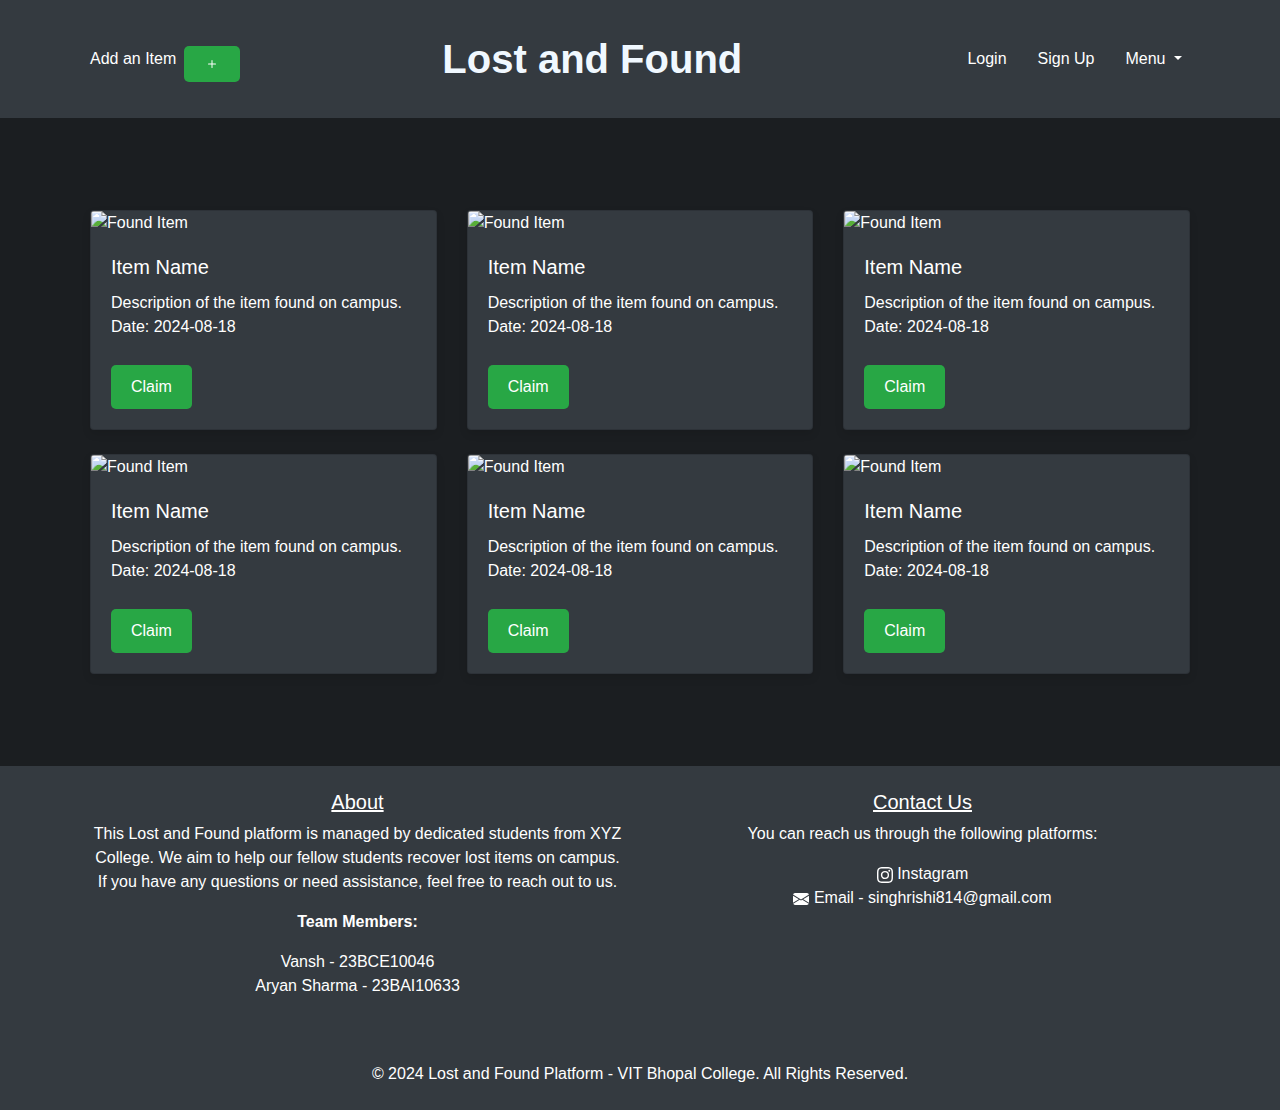
==== index.html @ f9b27d12 "Add files via upload" ====
<!DOCTYPE html>
<html lang="en">

<head>
    <meta charset="UTF-8">
    <meta name="viewport" content="width=device-width, initial-scale=1.0">
    <title>Lost and Found</title>
    <link rel="stylesheet" href="https://stackpath.bootstrapcdn.com/bootstrap/4.5.2/css/bootstrap.min.css">
    <link rel="stylesheet" href="styles.css">
</head>

<body>
    <!-- Navigation Bar -->
    <nav class="navbar navbar-expand-lg navbar-dark bg-dark">
        <div class="container d-flex justify-content-between align-items-center">
            <!-- Left Section: Add an Item -->
            <div class="d-flex align-items-center">
                <span class="mr-2 text-white">Add an Item</span>
                <button class="btn btn-success stylish-btn d-flex align-items-center justify-content-center"
                    id="uploadBtn">
                    <svg xmlns="http://www.w3.org/2000/svg" width="16" height="16" fill="currentColor"
                        class="bi bi-plus" viewBox="0 0 16 16">
                        <path
                            d="M8 4a.5.5 0 0 1 .5.5v3h3a.5.5 0 0 1 0 1h-3v3a.5.5 0 0 1-1 0v-3h-3a.5.5 0 0 1 0-1h3v-3A.5.5 0 0 1 8 4" />
                    </svg>
                </button>
            </div>

            <!-- Center Section: Title -->
            <div class="flex-grow-1 text-center">
                <h1 class="display-4 font-weight-bold mb-0" style="color: aliceblue;">Lost and Found</h1>
            </div>

            <!-- Right Section: Navbar Links -->
            <div class="d-flex align-items-center">
                <ul class="navbar-nav">
                    <li class="nav-item">
                        <a class="nav-link text-white" onclick="showModalSignin()" id="login">Login</a>
                    </li>
                    <li class="nav-item">
                        <a class="nav-link text-white" onclick="showModalSignin()" id="signup">Sign Up</a>
                    </li>
                    <li class="nav-item dropdown">
                        <a class="nav-link dropdown-toggle text-white" href="#" id="navbarDropdown" role="button"
                            data-toggle="dropdown" aria-haspopup="true" aria-expanded="false">
                            Menu
                        </a>
                        <div class="dropdown-menu dropdown-menu-right" aria-labelledby="navbarDropdown">
                            <a class="dropdown-item" href="#" id="addItem">Add an Item</a>
                            <a class="dropdown-item" href="#foot">About</a>
                            <a class="dropdown-item" href="#foot">Contact Us</a>
                        </div>
                    </li>
                </ul>
            </div>
        </div>
    </nav>
    <!-- Cards Section -->
    <div class="container mt-5">
        <div class="row mt-4" id="itemsSection">
            <!-- Example card -->
            <div class="col-md-4">
                <div class="card mb-4">
                    <img src="https://via.placeholder.com/150" class="card-img-top" alt="Found Item">
                    <div class="card-body">
                        <h5 class="card-title">Item Name</h5>
                        <p class="card-text">Description of the item found on campus. Date: 2024-08-18</p>
                        <button class="btn btn-success claimBtn stylish-btn">Claim</button>
                    </div>
                </div>
            </div>
            <div class="col-md-4">
                <div class="card mb-4">
                    <img src="https://via.placeholder.com/150" class="card-img-top" alt="Found Item">
                    <div class="card-body">
                        <h5 class="card-title">Item Name</h5>
                        <p class="card-text">Description of the item found on campus. Date: 2024-08-18</p>
                        <button class="btn btn-success claimBtn stylish-btn">Claim</button>
                    </div>
                </div>
            </div>
            <div class="col-md-4">
                <div class="card mb-4">
                    <img src="https://via.placeholder.com/150" class="card-img-top" alt="Found Item">
                    <div class="card-body">
                        <h5 class="card-title">Item Name</h5>
                        <p class="card-text">Description of the item found on campus. Date: 2024-08-18</p>
                        <button class="btn btn-success claimBtn stylish-btn">Claim</button>
                    </div>
                </div>
            </div>
            <div class="col-md-4">
                <div class="card mb-4">
                    <img src="https://via.placeholder.com/150" class="card-img-top" alt="Found Item">
                    <div class="card-body">
                        <h5 class="card-title">Item Name</h5>
                        <p class="card-text">Description of the item found on campus. Date: 2024-08-18</p>
                        <button class="btn btn-success claimBtn stylish-btn">Claim</button>
                    </div>
                </div>
            </div>
            <div class="col-md-4">
                <div class="card mb-4">
                    <img src="https://via.placeholder.com/150" class="card-img-top" alt="Found Item">
                    <div class="card-body">
                        <h5 class="card-title">Item Name</h5>
                        <p class="card-text">Description of the item found on campus. Date: 2024-08-18</p>
                        <button class="btn btn-success claimBtn stylish-btn">Claim</button>
                    </div>
                </div>
            </div>
            <div class="col-md-4">
                <div class="card mb-4">
                    <img src="https://via.placeholder.com/150" class="card-img-top" alt="Found Item">
                    <div class="card-body">
                        <h5 class="card-title">Item Name</h5>
                        <p class="card-text">Description of the item found on campus. Date: 2024-08-18</p>
                        <button class="btn btn-success claimBtn stylish-btn">Claim</button>
                    </div>
                </div>
            </div>
            <!-- More cards can be added dynamically -->
        </div>
    </div>

    <!-- File Upload Modal -->
    <div class="modal fade" id="uploadModal" tabindex="-1" aria-labelledby="uploadModalLabel" aria-hidden="true">
        <div class="modal-dialog">
            <div class="modal-content">
                <div class="modal-header">
                    <h5 class="modal-title" id="uploadModalLabel">Upload Found Item</h5>
                    <button type="button" class="close" data-dismiss="modal" aria-label="Close">
                        <span aria-hidden="true">&times;</span>
                    </button>
                </div>
                <div class="modal-body">
                    <form>
                        <div class="form-group">
                            <label for="itemImage">Upload Image</label>
                            <input type="file" class="form-control-file" id="itemImage">
                        </div>
                        <div class="form-group">
                            <label for="itemName">Item Name</label>
                            <input type="text" class="form-control" id="itemName" placeholder="Enter item name">
                        </div>
                        <div class="form-group">
                            <label for="itemDescription">Description</label>
                            <textarea class="form-control" id="itemDescription" rows="3"
                                placeholder="Enter item description"></textarea>
                        </div>
                        <button type="submit" class="btn btn-primary stylish-btn">Submit</button>
                    </form>
                </div>
            </div>
        </div>
    </div>

    <!-- Login/Sign Up Modal -->
    <div class="modal fade" id="loginSignupModal" tabindex="-1" aria-labelledby="loginSignupModalLabel"
        aria-hidden="true" style="color: black;">
        <div class="modal-dialog">
            <div class="modal-content">
                <div class="modal-header">
                    <h5 class="modal-title" id="loginSignupModalLabel">Login/Sign Up</h5>
                    <button type="button" class="close" data-dismiss="modal" aria-label="Close">
                        <span aria-hidden="true">&times;</span>
                    </button>
                </div>
                <div class="modal-body">
                    <p>Please log in or sign up to use this feature.</p>
                    <button class="btn btn-primary stylish-btn" onclick="showModalSignin()">Login</button>
                    <button class="btn btn-secondary stylish-btn" onclick="showModalSignin()">Sign Up</button>
                </div>
            </div>
        </div>
    </div>
    <!-- New Modal Code -->
    <div class="modal fade" id="modalSignin" tabindex="-1" aria-labelledby="modalSigninLabel" aria-hidden="true">
        <div class="modal-dialog modal-dialog-centered">
            <div class="modal-content rounded-4 shadow-lg" style="background-color: #343a40; color: white;">
                <div class="modal-header border-bottom-0">
                    <h1 class="fw-bold fs-4">Sign Up</h1>
                    <button type="button" class="btn-close btn-close-white" data-bs-dismiss="modal" aria-label="Close"><svg
                            xmlns="http://www.w3.org/2000/svg" width="16" height="16" fill="currentColor"
                            class="bi bi-x-lg" viewBox="0 0 16 16">
                            <path
                                d="M2.146 2.854a.5.5 0 1 1 .708-.708L8 7.293l5.146-5.147a.5.5 0 0 1 .708.708L8.707 8l5.147 5.146a.5.5 0 0 1-.708.708L8 8.707l-5.146 5.147a.5.5 0 0 1-.708-.708L7.293 8z" />
                        </svg></button>
                </div>
                <div class="modal-body">
                    <form>
                        <div class="form-floating mb-3">
                            <input type="email" class="form-control rounded-3 bg-dark text-white border-0" id="floatingInput"
                                placeholder="name@vitbhopal.ac.in" required>
                        </div>
                        <div class="form-floating mb-3">
                            <input type="password" class="form-control rounded-3 bg-dark text-white border-0" id="floatingPassword"
                                placeholder="Password" required>
                        </div>
                        <button class="w-100 mb-2 btn btn-lg btn-primary rounded-3" type="submit">Sign up</button>
                        <p class="text-muted text-center mb-3">By clicking Sign up, you agree to the <a href="#" class="text-light">terms
                                of use</a>.</p>
                        <hr class="my-4" style="border-color: #495057;">
                        <h2 class="fs-6 fw-bold mb-3 text-center">Or sign up with</h2>
                        <button class="w-100 py-2 mb-2 btn btn-outline-light rounded-3" type="button">
                            Sign up with Google
                        </button>
                        <button class="w-100 py-2 mb-2 btn btn-outline-light rounded-3" type="button">
                            Sign up with GitHub
                        </button>
                    </form>
                </div>
            </div>
        </div>
    </div>


    <!-- Footer -->
    <footer class="bg-dark text-white mt-5" id="foot">
        <div class="container py-4">
            <div class="row justify-content-center">
                <!-- About Section -->
                <div class="col-md-6 text-center mb-4">
                    <h5 style="text-decoration: underline;">About</h5>
                    <p>
                        This Lost and Found platform is managed by dedicated students from XYZ College.
                        We aim to help our fellow students recover lost items on campus.
                        If you have any questions or need assistance, feel free to reach out to us.
                    </p>
                    <p><strong>Team Members:</strong></p>
                    <ul class="list-unstyled">
                        <li><a style="color: rgb(255, 255, 255);"
                                href="https://www.instagram.com/vansh412f?igsh=a2RjbndyNGhhejZ3">Vansh - 23BCE10046</a>
                        </li>
                        <li><a style="color: rgb(255, 255, 255);"
                                href="https://www.instagram.com/aryan98787?igsh=YWVuejBxeXhyZ3Yw">Aryan Sharma -
                                23BAI10633</a></li>
                    </ul>
                </div>

                <!-- Contact Us Section -->
                <div class="col-md-6 text-center">
                    <h5 style="text-decoration: underline;">Contact Us</h5>
                    <p>You can reach us through the following platforms:</p>
                    <ul class="list-unstyled">
                        <li>
                            <a href="https://www.instagram.com/vansh412f?igsh=a2RjbndyNGhhejZ3" class="text-white">
                                <svg xmlns="http://www.w3.org/2000/svg" width="16" height="16" fill="currentColor"
                                    class="bi bi-instagram" viewBox="0 0 16 16">
                                    <path
                                        d="M8 0C5.829 0 5.556.01 4.703.048 3.85.088 3.269.222 2.76.42a3.9 3.9 0 0 0-1.417.923A3.9 3.9 0 0 0 .42 2.76C.222 3.268.087 3.85.048 4.7.01 5.555 0 5.827 0 8.001c0 2.172.01 2.444.048 3.297.04.852.174 1.433.372 1.942.205.526.478.972.923 1.417.444.445.89.719 1.416.923.51.198 1.09.333 1.942.372C5.555 15.99 5.827 16 8 16s2.444-.01 3.298-.048c.851-.04 1.434-.174 1.943-.372a3.9 3.9 0 0 0 1.416-.923c.445-.445.718-.891.923-1.417.197-.509.332-1.09.372-1.942C15.99 10.445 16 10.173 16 8s-.01-2.445-.048-3.299c-.04-.851-.175-1.433-.372-1.941a3.9 3.9 0 0 0-.923-1.417A3.9 3.9 0 0 0 13.24.42c-.51-.198-1.092-.333-1.943-.372C10.443.01 10.172 0 7.998 0zm-.717 1.442h.718c2.136 0 2.389.007 3.232.046.78.035 1.204.166 1.486.275.373.145.64.319.92.599s.453.546.598.92c.11.281.24.705.275 1.485.039.843.047 1.096.047 3.231s-.008 2.389-.047 3.232c-.035.78-.166 1.203-.275 1.485a2.5 2.5 0 0 1-.599.919c-.28.28-.546.453-.92.598-.28.11-.704.24-1.485.276-.843.038-1.096.047-3.232.047s-2.39-.009-3.233-.047c-.78-.036-1.203-.166-1.485-.276a2.5 2.5 0 0 1-.92-.598 2.5 2.5 0 0 1-.6-.92c-.109-.281-.24-.705-.275-1.485-.038-.843-.046-1.096-.046-3.233s.008-2.388.046-3.231c.036-.78.166-1.204.276-1.486.145-.373.319-.64.599-.92s.546-.453.92-.598c.282-.11.705-.24 1.485-.276.738-.034 1.024-.044 2.515-.045zm4.988 1.328a.96.96 0 1 0 0 1.92.96.96 0 0 0 0-1.92m-4.27 1.122a4.109 4.109 0 1 0 0 8.217 4.109 4.109 0 0 0 0-8.217m0 1.441a2.667 2.667 0 1 1 0 5.334 2.667 2.667 0 0 1 0-5.334" />
                                </svg> Instagram
                            </a>
                        </li>
                        <li>
                            <a href="mailto:singhrishi814@gmail.com" class="text-white">
                                <svg xmlns="http://www.w3.org/2000/svg" width="16" height="16" fill="currentColor"
                                    class="bi bi-envelope-fill" viewBox="0 0 16 16">
                                    <path
                                        d="M.05 3.555A2 2 0 0 1 2 2h12a2 2 0 0 1 1.95 1.555L8 8.414zM0 4.697v7.104l5.803-3.558zM6.761 8.83l-6.57 4.027A2 2 0 0 0 2 14h12a2 2 0 0 0 1.808-1.144l-6.57-4.027L8 9.586zm3.436-.586L16 11.801V4.697z" />
                                </svg> Email - singhrishi814@gmail.com
                            </a>
                        </li>
                    </ul>
                </div>
            </div>
            <div class="row mt-4">
                <div class="col text-center">
                    <p class="mb-0">&copy; 2024 Lost and Found Platform - VIT Bhopal College. All Rights Reserved.</p>
                </div>
            </div>
        </div>
    </footer>


    <!-- Scripts -->
    <script src="https://code.jquery.com/jquery-3.5.1.slim.min.js"></script>
    <script src="https://cdn.jsdelivr.net/npm/@popperjs/core@2.5.2/dist/umd/popper.min.js"></script>
    <script src="https://stackpath.bootstrapcdn.com/bootstrap/4.5.2/js/bootstrap.min.js"></script>
    <script src="https://kit.fontawesome.com/a076d05399.js"></script>
    <script src="scripts.js"></script>
</body>

</html>
---- styles.css ----
body {
    font-family: 'Segoe UI', Tahoma, Geneva, Verdana, sans-serif;
    background-color: #1b1e21;
    color: #ffffff;
}

h1.display-4 {
    color: #ffffff;
    margin-bottom: 20px;
    font-size: 2.5rem;
}

.navbar {
    padding: 15px 20px;
}

.navbar-nav .nav-link {
    margin-left: 15px;
}

.navbar .navbar-nav .nav-link {
    color: #ffffff !important;
}

.stylish-btn {
    background-color: #28a745;
    border: none;
    color: white;
    padding: 10px 20px;
    font-size: 16px;
    border-radius: 5px;
    transition: background-color 0.3s ease;
}

.stylish-btn:hover {
    background-color: #218838;
}

.container {
    padding: 20px;
}

.card {
    background-color: #343a40;
    color: white;
    box-shadow: 0 4px 8px rgba(0, 0, 0, 0.1);
    margin-bottom: 30px;
}

.card .btn-success {
    background-color: #28a745;
    border: none;
}

.card .btn-success:hover {
    background-color: #218838;
}

.modal-header,
.modal-body {
    padding: 20px 30px;
}

.modal-footer {
    padding: 15px 30px;
}

.btn.stylish-btn {
    margin-top: 10px;
}

/* Add any additional styling needed for the new modal here */

.modal-sheet {
    display: none;
    /* Ensure the modal is hidden by default */
    /* Additional styling if needed */
}
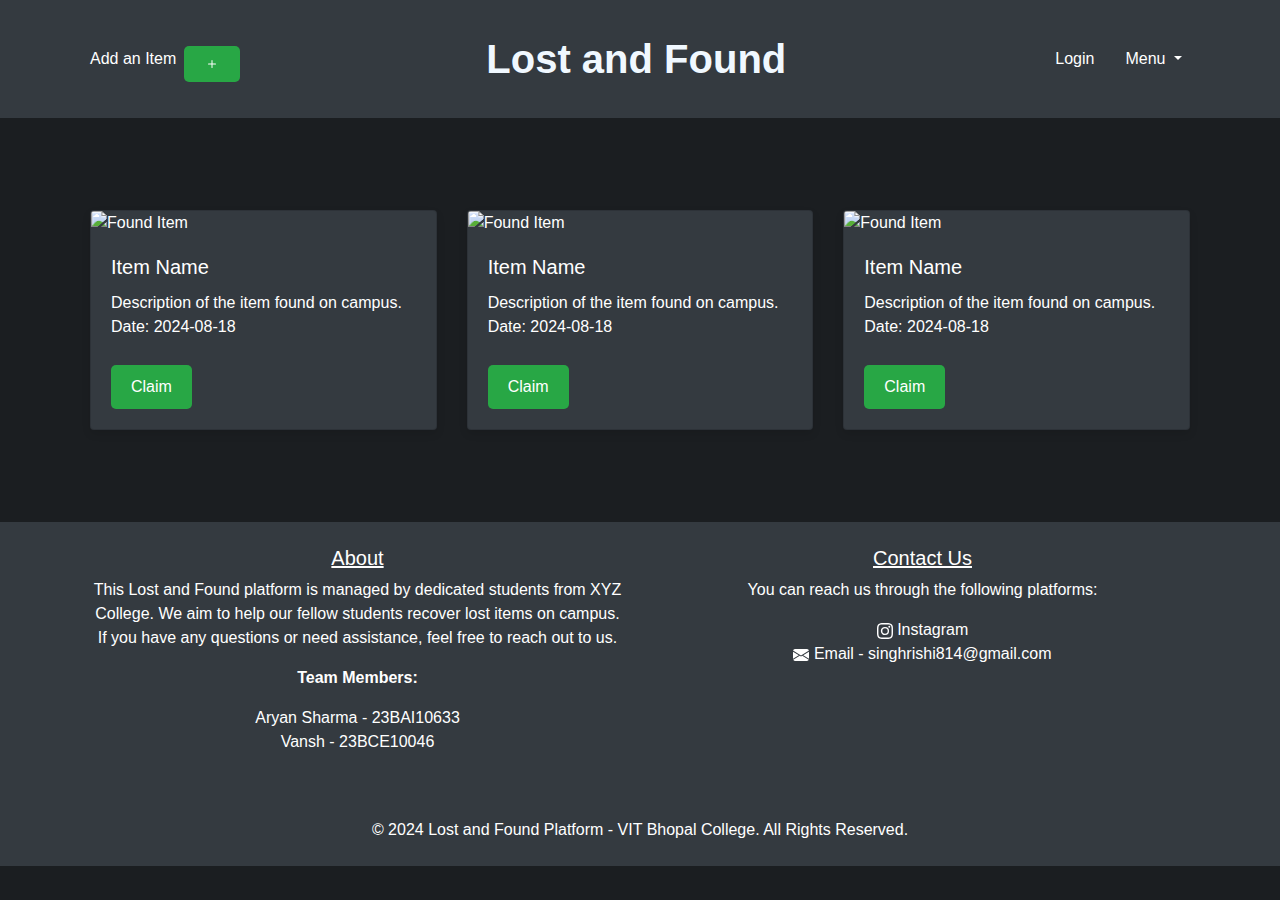
==== commit 59afc4c9: "Update index.html" ====
--- a/index.html
+++ b/index.html
@@ -5,6 +5,7 @@
     <meta charset="UTF-8">
     <meta name="viewport" content="width=device-width, initial-scale=1.0">
     <title>Lost and Found</title>
+    <script src="login.js" defer type="module"></script>
     <link rel="stylesheet" href="https://stackpath.bootstrapcdn.com/bootstrap/4.5.2/css/bootstrap.min.css">
     <link rel="stylesheet" href="styles.css">
 </head>
@@ -28,7 +29,7 @@
 
             <!-- Center Section: Title -->
             <div class="flex-grow-1 text-center">
-                <h1 class="display-4 font-weight-bold mb-0" style="color: aliceblue;">Lost and Found</h1>
+                <h1 class="display-4 font-weight-bold mb-0" style="color: aliceblue;"> Lost and Found</h1>
             </div>
 
             <!-- Right Section: Navbar Links -->
@@ -36,9 +37,6 @@
                 <ul class="navbar-nav">
                     <li class="nav-item">
                         <a class="nav-link text-white" onclick="showModalSignin()" id="login">Login</a>
-                    </li>
-                    <li class="nav-item">
-                        <a class="nav-link text-white" onclick="showModalSignin()" id="signup">Sign Up</a>
                     </li>
                     <li class="nav-item dropdown">
                         <a class="nav-link dropdown-toggle text-white" href="#" id="navbarDropdown" role="button"
@@ -89,36 +87,6 @@
                     </div>
                 </div>
             </div>
-            <div class="col-md-4">
-                <div class="card mb-4">
-                    <img src="https://via.placeholder.com/150" class="card-img-top" alt="Found Item">
-                    <div class="card-body">
-                        <h5 class="card-title">Item Name</h5>
-                        <p class="card-text">Description of the item found on campus. Date: 2024-08-18</p>
-                        <button class="btn btn-success claimBtn stylish-btn">Claim</button>
-                    </div>
-                </div>
-            </div>
-            <div class="col-md-4">
-                <div class="card mb-4">
-                    <img src="https://via.placeholder.com/150" class="card-img-top" alt="Found Item">
-                    <div class="card-body">
-                        <h5 class="card-title">Item Name</h5>
-                        <p class="card-text">Description of the item found on campus. Date: 2024-08-18</p>
-                        <button class="btn btn-success claimBtn stylish-btn">Claim</button>
-                    </div>
-                </div>
-            </div>
-            <div class="col-md-4">
-                <div class="card mb-4">
-                    <img src="https://via.placeholder.com/150" class="card-img-top" alt="Found Item">
-                    <div class="card-body">
-                        <h5 class="card-title">Item Name</h5>
-                        <p class="card-text">Description of the item found on campus. Date: 2024-08-18</p>
-                        <button class="btn btn-success claimBtn stylish-btn">Claim</button>
-                    </div>
-                </div>
-            </div>
             <!-- More cards can be added dynamically -->
         </div>
     </div>
@@ -161,15 +129,14 @@
         <div class="modal-dialog">
             <div class="modal-content">
                 <div class="modal-header">
-                    <h5 class="modal-title" id="loginSignupModalLabel">Login/Sign Up</h5>
+                    <h5 class="modal-title" id="loginSignupModalLabel">Login</h5>
                     <button type="button" class="close" data-dismiss="modal" aria-label="Close">
                         <span aria-hidden="true">&times;</span>
                     </button>
                 </div>
                 <div class="modal-body">
-                    <p>Please log in or sign up to use this feature.</p>
+                    <p>Please log in to use this feature.</p>
                     <button class="btn btn-primary stylish-btn" onclick="showModalSignin()">Login</button>
-                    <button class="btn btn-secondary stylish-btn" onclick="showModalSignin()">Sign Up</button>
                 </div>
             </div>
         </div>
@@ -178,10 +145,10 @@
     <div class="modal fade" id="modalSignin" tabindex="-1" aria-labelledby="modalSigninLabel" aria-hidden="true">
         <div class="modal-dialog modal-dialog-centered">
             <div class="modal-content rounded-4 shadow-lg" style="background-color: #343a40; color: white;">
-                <div class="modal-header border-bottom-0">
-                    <h1 class="fw-bold fs-4">Sign Up</h1>
-                    <button type="button" class="btn-close btn-close-white" data-bs-dismiss="modal" aria-label="Close"><svg
-                            xmlns="http://www.w3.org/2000/svg" width="16" height="16" fill="currentColor"
+                <div class="modal-header border-bottom-0 ">
+                    <h1 class="fw-bold fs-4 ">Log in</h1>
+                    <button type="button" class="closesignup" data-dismiss="modal" aria-label="Close">
+                        <svg xmlns="http://www.w3.org/2000/svg" width="16" height="16" fill="currentColor"
                             class="bi bi-x-lg" viewBox="0 0 16 16">
                             <path
                                 d="M2.146 2.854a.5.5 0 1 1 .708-.708L8 7.293l5.146-5.147a.5.5 0 0 1 .708.708L8.707 8l5.147 5.146a.5.5 0 0 1-.708.708L8 8.707l-5.146 5.147a.5.5 0 0 1-.708-.708L7.293 8z" />
@@ -189,24 +156,9 @@
                 </div>
                 <div class="modal-body">
                     <form>
-                        <div class="form-floating mb-3">
-                            <input type="email" class="form-control rounded-3 bg-dark text-white border-0" id="floatingInput"
-                                placeholder="name@vitbhopal.ac.in" required>
-                        </div>
-                        <div class="form-floating mb-3">
-                            <input type="password" class="form-control rounded-3 bg-dark text-white border-0" id="floatingPassword"
-                                placeholder="Password" required>
-                        </div>
-                        <button class="w-100 mb-2 btn btn-lg btn-primary rounded-3" type="submit">Sign up</button>
-                        <p class="text-muted text-center mb-3">By clicking Sign up, you agree to the <a href="#" class="text-light">terms
-                                of use</a>.</p>
-                        <hr class="my-4" style="border-color: #495057;">
-                        <h2 class="fs-6 fw-bold mb-3 text-center">Or sign up with</h2>
-                        <button class="w-100 py-2 mb-2 btn btn-outline-light rounded-3" type="button">
-                            Sign up with Google
-                        </button>
-                        <button class="w-100 py-2 mb-2 btn btn-outline-light rounded-3" type="button">
-                            Sign up with GitHub
+                        
+                        <button class="w-100 py-2 mb-2 btn btn-outline-light rounded-3" type="button" id="googleauth">
+                            Log in with Google
                         </button>
                     </form>
                 </div>
@@ -230,11 +182,12 @@
                     <p><strong>Team Members:</strong></p>
                     <ul class="list-unstyled">
                         <li><a style="color: rgb(255, 255, 255);"
+                                href="https://www.instagram.com/aryan98787?igsh=YWVuejBxeXhyZ3Yw">Aryan Sharma -
+                                23BAI10633</a></li>
+                        <li><a style="color: rgb(255, 255, 255);"
                                 href="https://www.instagram.com/vansh412f?igsh=a2RjbndyNGhhejZ3">Vansh - 23BCE10046</a>
                         </li>
-                        <li><a style="color: rgb(255, 255, 255);"
-                                href="https://www.instagram.com/aryan98787?igsh=YWVuejBxeXhyZ3Yw">Aryan Sharma -
-                                23BAI10633</a></li>
+
                     </ul>
                 </div>
 
@@ -281,4 +234,4 @@
     <script src="scripts.js"></script>
 </body>
 
-</html>+</html>
